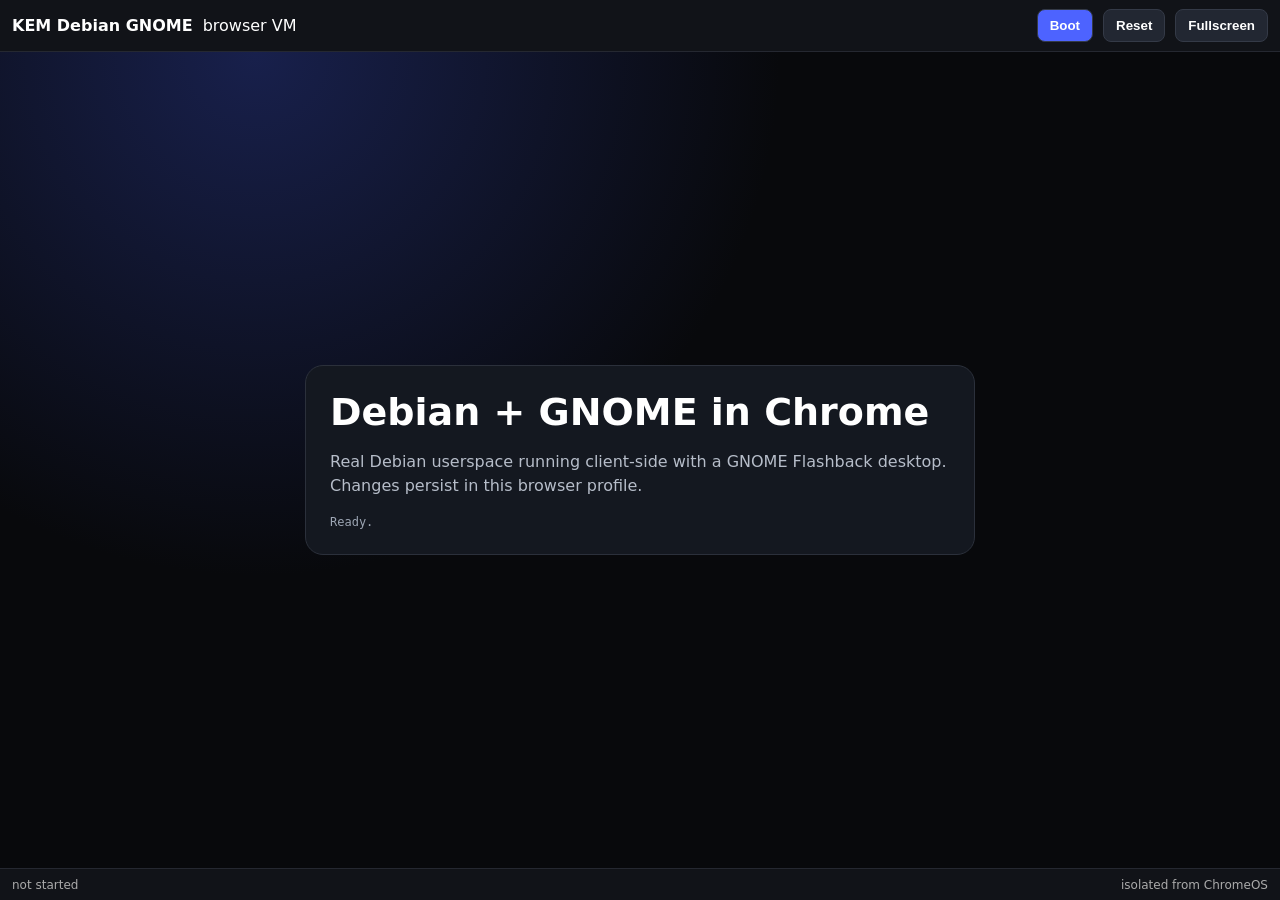
==== debian-gnome/index.html @ f8459b23 "Add Debian GNOME browser launcher" ====
<!doctype html><html><head><meta charset="utf-8"><meta name="viewport" content="width=device-width,initial-scale=1"><title>KEM Debian GNOME</title><script src="./serviceWorker.js"></script><script src="https://cxrtnc.leaningtech.com/1.2.8/cx.js"></script><style>html,body{margin:0;width:100%;height:100%;background:#050607;color:#fff;font-family:system-ui;overflow:hidden}body{display:grid;grid-template-rows:52px 1fr 32px}header,footer{display:flex;align-items:center;gap:10px;padding:0 12px;background:#111318;border-color:#252831}header{border-bottom:1px solid #252831}footer{border-top:1px solid #252831;font-size:12px;color:#aaa}.spacer{flex:1}button{background:#222732;color:#fff;border:1px solid #343a47;border-radius:8px;padding:8px 12px;font-weight:600}#boot{background:#4d63ff}.stage{position:relative;min-width:0;min-height:0;background:#000}canvas{width:100%;height:100%;display:block}.splash{position:absolute;inset:0;display:grid;place-items:center;background:radial-gradient(circle at 20% 0%,#18204c 0,transparent 40%),#08090c}.card{width:min(620px,calc(100% - 40px));background:#141820;border:1px solid #2b303b;border-radius:18px;padding:24px}.card h1{margin:0 0 8px;font-size:38px}.card p{color:#b6bdc9;line-height:1.5}#log{margin-top:14px;font:12px/1.4 monospace;color:#9da6b4;white-space:pre-wrap}.hidden{display:none}</style></head><body><header><strong>KEM Debian GNOME</strong><span>browser VM</span><span class="spacer"></span><button id="boot">Boot</button><button id="reset">Reset</button><button id="full">Fullscreen</button></header><div class="stage" id="stage"><canvas id="display"></canvas><div class="splash" id="splash"><div class="card"><h1>Debian + GNOME in Chrome</h1><p>Real Debian userspace running client-side with a GNOME Flashback desktop. Changes persist in this browser profile.</p><div id="log">Ready.</div></div></div></div><footer><span id="status">not started</span><span class="spacer"></span><span>isolated from ChromeOS</span></footer><script type="module">const $=s=>document.querySelector(s),canvas=$('#display'),stage=$('#stage'),splash=$('#splash'),log=$('#log'),status=$('#status'),boot=$('#boot');let cx=null,overlayStore=null;function note(t){log.textContent+='\n'+t}function fit(){if(!cx)return;const r=stage.getBoundingClientRect();cx.setKmsCanvas(canvas,Math.max(1024,r.width|0),Math.max(768,r.height|0))}new ResizeObserver(fit).observe(stage);async function start(){if(cx)return;boot.disabled=true;try{status.textContent='booting';if(!window.crossOriginIsolated)throw new Error('Reload once so the service worker can enable cross-origin isolation.');const base=await CheerpX.GitHubDevice.create('./debian-gnome.ext2');overlayStore=await CheerpX.IDBDevice.create('kem-debian-gnome-v1');const root=await CheerpX.OverlayDevice.create(base,overlayStore);cx=await CheerpX.Linux.create({mounts:[{type:'ext2',dev:root,path:'/'},{type:'devs',path:'/dev'},{type:'devpts',path:'/dev/pts'},{type:'proc',path:'/proc'},{type:'sys',path:'/sys'}]});fit();splash.classList.add('hidden');status.textContent='running';await cx.run('/usr/local/bin/start-desktop',[],{uid:0,gid:0,env:['HOME=/root','USER=root','SHELL=/bin/bash','LANG=C.UTF-8','LC_ALL=C.UTF-8']});}catch(e){note('ERROR: '+e);status.textContent='failed';boot.disabled=false}}boot.onclick=start;$('#reset').onclick=async()=>{if(overlayStore)await overlayStore.reset();location.reload()};$('#full').onclick=()=>document.fullscreenElement?document.exitFullscreen():stage.requestFullscreen();</script></body></html>
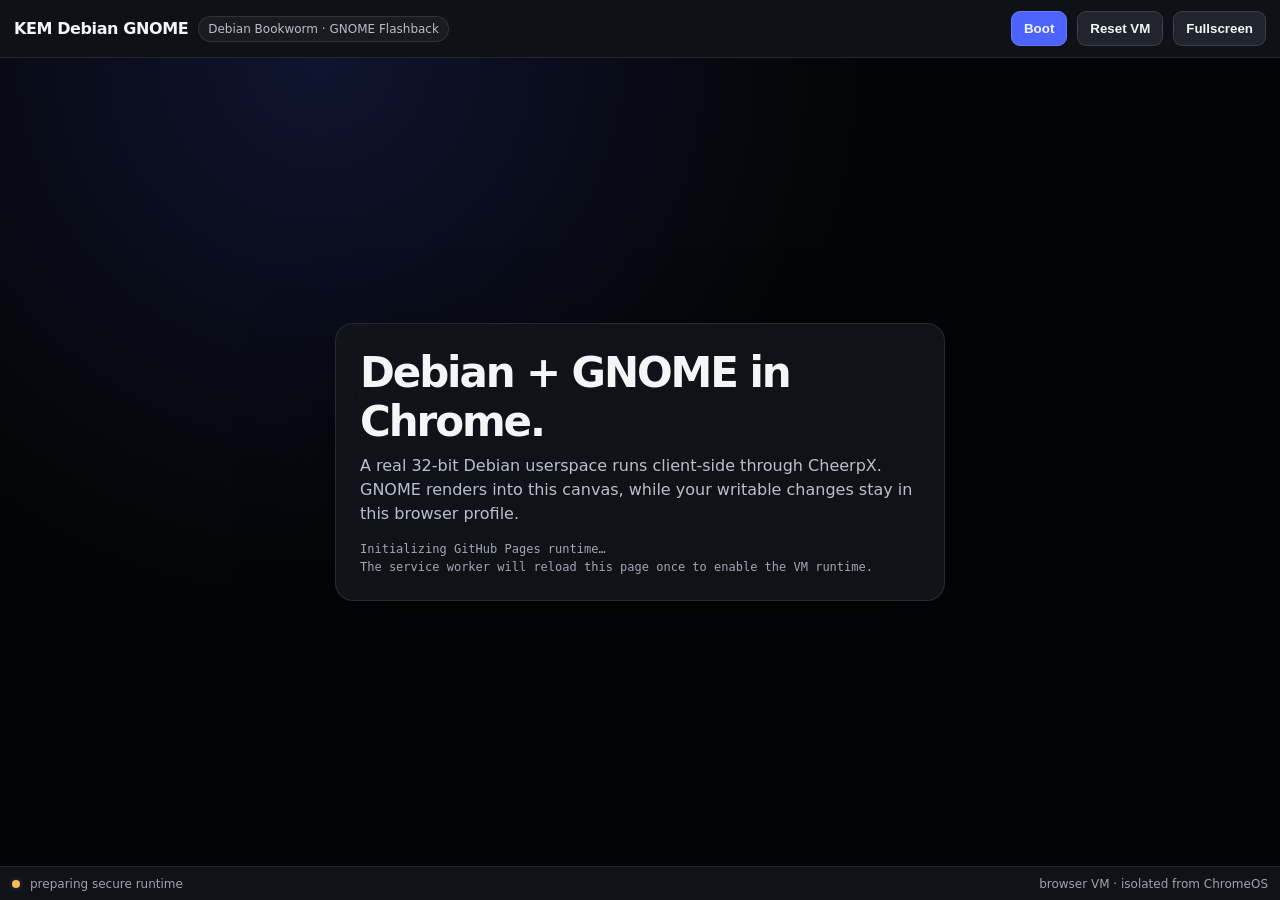
==== commit 54b48479: "Add Debian GNOME browser launcher" ====
--- a/debian-gnome/index.html
+++ b/debian-gnome/index.html
@@ -1 +1,156 @@
-<!doctype html><html><head><meta charset="utf-8"><meta name="viewport" content="width=device-width,initial-scale=1"><title>KEM Debian GNOME</title><script src="./serviceWorker.js"></script><script src="https://cxrtnc.leaningtech.com/1.2.8/cx.js"></script><style>html,body{margin:0;width:100%;height:100%;background:#050607;color:#fff;font-family:system-ui;overflow:hidden}body{display:grid;grid-template-rows:52px 1fr 32px}header,footer{display:flex;align-items:center;gap:10px;padding:0 12px;background:#111318;border-color:#252831}header{border-bottom:1px solid #252831}footer{border-top:1px solid #252831;font-size:12px;color:#aaa}.spacer{flex:1}button{background:#222732;color:#fff;border:1px solid #343a47;border-radius:8px;padding:8px 12px;font-weight:600}#boot{background:#4d63ff}.stage{position:relative;min-width:0;min-height:0;background:#000}canvas{width:100%;height:100%;display:block}.splash{position:absolute;inset:0;display:grid;place-items:center;background:radial-gradient(circle at 20% 0%,#18204c 0,transparent 40%),#08090c}.card{width:min(620px,calc(100% - 40px));background:#141820;border:1px solid #2b303b;border-radius:18px;padding:24px}.card h1{margin:0 0 8px;font-size:38px}.card p{color:#b6bdc9;line-height:1.5}#log{margin-top:14px;font:12px/1.4 monospace;color:#9da6b4;white-space:pre-wrap}.hidden{display:none}</style></head><body><header><strong>KEM Debian GNOME</strong><span>browser VM</span><span class="spacer"></span><button id="boot">Boot</button><button id="reset">Reset</button><button id="full">Fullscreen</button></header><div class="stage" id="stage"><canvas id="display"></canvas><div class="splash" id="splash"><div class="card"><h1>Debian + GNOME in Chrome</h1><p>Real Debian userspace running client-side with a GNOME Flashback desktop. Changes persist in this browser profile.</p><div id="log">Ready.</div></div></div></div><footer><span id="status">not started</span><span class="spacer"></span><span>isolated from ChromeOS</span></footer><script type="module">const $=s=>document.querySelector(s),canvas=$('#display'),stage=$('#stage'),splash=$('#splash'),log=$('#log'),status=$('#status'),boot=$('#boot');let cx=null,overlayStore=null;function note(t){log.textContent+='\n'+t}function fit(){if(!cx)return;const r=stage.getBoundingClientRect();cx.setKmsCanvas(canvas,Math.max(1024,r.width|0),Math.max(768,r.height|0))}new ResizeObserver(fit).observe(stage);async function start(){if(cx)return;boot.disabled=true;try{status.textContent='booting';if(!window.crossOriginIsolated)throw new Error('Reload once so the service worker can enable cross-origin isolation.');const base=await CheerpX.GitHubDevice.create('./debian-gnome.ext2');overlayStore=await CheerpX.IDBDevice.create('kem-debian-gnome-v1');const root=await CheerpX.OverlayDevice.create(base,overlayStore);cx=await CheerpX.Linux.create({mounts:[{type:'ext2',dev:root,path:'/'},{type:'devs',path:'/dev'},{type:'devpts',path:'/dev/pts'},{type:'proc',path:'/proc'},{type:'sys',path:'/sys'}]});fit();splash.classList.add('hidden');status.textContent='running';await cx.run('/usr/local/bin/start-desktop',[],{uid:0,gid:0,env:['HOME=/root','USER=root','SHELL=/bin/bash','LANG=C.UTF-8','LC_ALL=C.UTF-8']});}catch(e){note('ERROR: '+e);status.textContent='failed';boot.disabled=false}}boot.onclick=start;$('#reset').onclick=async()=>{if(overlayStore)await overlayStore.reset();location.reload()};$('#full').onclick=()=>document.fullscreenElement?document.exitFullscreen():stage.requestFullscreen();</script></body></html>+<!doctype html>
+<html lang="en">
+<head>
+  <meta charset="utf-8">
+  <meta name="viewport" content="width=device-width,initial-scale=1,viewport-fit=cover">
+  <meta name="theme-color" content="#111318">
+  <title>KEM Debian GNOME</title>
+  <script src="./serviceWorker.js"></script>
+  <script src="https://cxrtnc.leaningtech.com/1.2.8/cx.js"></script>
+  <style>
+    :root{color-scheme:dark;font-family:Inter,ui-sans-serif,system-ui,-apple-system,BlinkMacSystemFont,"Segoe UI",sans-serif;background:#090b0f;color:#f4f5f7}
+    *{box-sizing:border-box}
+    html,body{width:100%;height:100%;margin:0;overflow:hidden;background:#060708}
+    body{display:grid;grid-template-rows:auto 1fr auto}
+    header{min-height:58px;display:flex;align-items:center;gap:10px;padding:10px 14px;border-bottom:1px solid rgba(255,255,255,.09);background:rgba(17,19,24,.94);backdrop-filter:blur(18px)}
+    .brand{font-weight:760;letter-spacing:-.025em;white-space:nowrap}
+    .pill{font-size:12px;color:#b8bec9;border:1px solid rgba(255,255,255,.1);background:rgba(255,255,255,.045);border-radius:999px;padding:5px 9px}
+    .spacer{flex:1}
+    button{border:1px solid rgba(255,255,255,.12);color:#f4f5f7;background:#20242d;border-radius:9px;padding:9px 12px;font-weight:650;cursor:pointer}
+    button:hover{background:#2a303b} button:disabled{opacity:.5;cursor:default}
+    #boot{background:#4d63ff;border-color:#6679ff} #boot:hover{background:#5b6fff}
+    #stage{position:relative;min-width:0;min-height:0;overflow:hidden;background:#030405}
+    #display{display:block;width:100%;height:100%;outline:none;background:#030405}
+    #splash{position:absolute;inset:0;display:grid;place-items:center;padding:20px;background:radial-gradient(circle at 25% 0%,rgba(75,98,255,.17),transparent 34rem);transition:opacity .25s ease}
+    #splash.hidden{opacity:0;pointer-events:none}
+    .card{width:min(610px,100%);border:1px solid rgba(255,255,255,.1);background:rgba(18,21,27,.9);backdrop-filter:blur(24px);border-radius:18px;padding:24px;box-shadow:0 24px 90px rgba(0,0,0,.35)}
+    h1{margin:0 0 8px;font-size:clamp(26px,5vw,42px);letter-spacing:-.05em} p{margin:0;color:#bac0cb;line-height:1.5}
+    #log{margin-top:15px;max-height:150px;overflow:auto;white-space:pre-wrap;font:12px/1.45 ui-monospace,SFMono-Regular,Menlo,Consolas,monospace;color:#9fa7b5}
+    footer{min-height:34px;display:flex;align-items:center;gap:10px;padding:6px 12px;border-top:1px solid rgba(255,255,255,.08);background:#101217;color:#9ca3af;font-size:12px}
+    #dot{width:8px;height:8px;border-radius:50%;background:#777;box-shadow:0 0 0 3px rgba(255,255,255,.04)}
+    #dot.ready{background:#57d38c} #dot.busy{background:#f0bf57} #dot.error{background:#ef6666}
+    @media(max-width:700px){.pill{display:none}header{padding-inline:10px}.brand{font-size:14px}button{padding:8px 10px}}
+  </style>
+</head>
+<body>
+  <header>
+    <div class="brand">KEM Debian GNOME</div>
+    <div class="pill">Debian Bookworm · GNOME Flashback</div>
+    <div class="spacer"></div>
+    <button id="boot">Boot</button>
+    <button id="reset">Reset VM</button>
+    <button id="fullscreen">Fullscreen</button>
+  </header>
+
+  <main id="stage">
+    <canvas id="display" tabindex="0"></canvas>
+    <div id="splash">
+      <div class="card">
+        <h1>Debian + GNOME in Chrome.</h1>
+        <p>A real 32-bit Debian userspace runs client-side through CheerpX. GNOME renders into this canvas, while your writable changes stay in this browser profile.</p>
+        <div id="log">Initializing GitHub Pages runtime…</div>
+      </div>
+    </div>
+  </main>
+
+  <footer>
+    <span id="dot"></span><span id="status">starting</span><span class="spacer"></span><span>browser VM · isolated from ChromeOS</span>
+  </footer>
+
+<script type="module">
+  const $ = (s) => document.querySelector(s);
+  const canvas = $("#display");
+  const stage = $("#stage");
+  const splash = $("#splash");
+  const bootButton = $("#boot");
+  const statusEl = $("#status");
+  const dot = $("#dot");
+  const log = $("#log");
+  let cx = null;
+  let writable = null;
+  let booting = false;
+
+  function setStatus(text, type="") { statusEl.textContent = text; dot.className = type; }
+  function note(text) { log.textContent += `\n${text}`; log.scrollTop = log.scrollHeight; }
+
+  function fitDisplay() {
+    if (!cx) return;
+    const rect = stage.getBoundingClientRect();
+    let w = Math.max(1024, Math.floor(rect.width));
+    let h = Math.max(768, Math.floor(rect.height));
+    const ratio = Math.max(w / 1920, h / 1200, 1);
+    w = Math.floor(w / ratio); h = Math.floor(h / ratio);
+    try { cx.setKmsCanvas(canvas, w, h); } catch (e) { console.warn(e); }
+  }
+  new ResizeObserver(fitDisplay).observe(stage);
+  canvas.addEventListener("click", () => canvas.focus());
+
+  async function boot() {
+    if (booting || cx) return;
+    booting = true; bootButton.disabled = true;
+    try {
+      setStatus("checking browser", "busy");
+      if (!window.isSecureContext) throw new Error("HTTPS is required.");
+      if (!window.crossOriginIsolated) throw new Error("Cross-origin isolation is not active yet. Reload the page once.");
+      if (typeof CheerpX === "undefined") throw new Error("CheerpX did not load. The runtime CDN may be blocked.");
+
+      setStatus("opening Debian disk", "busy");
+      note("Opening streamed Debian/GNOME disk chunks…");
+      const base = await CheerpX.GitHubDevice.create("debian-gnome.ext2");
+      writable = await CheerpX.IDBDevice.create("kem-debian-gnome-overlay-v3");
+      const root = await CheerpX.OverlayDevice.create(base, writable);
+
+      const mounts = [
+        {type:"ext2", path:"/", dev:root},
+        {type:"devs", path:"/dev"},
+        {type:"devpts", path:"/dev/pts"},
+        {type:"proc", path:"/proc"},
+        {type:"sys", path:"/sys"}
+      ];
+
+      setStatus("starting Debian", "busy");
+      cx = await CheerpX.Linux.create({mounts});
+      fitDisplay();
+      cx.setActivateConsole((vt) => {
+        if (vt === 7) { splash.classList.add("hidden"); setStatus("GNOME running", "ready"); canvas.focus(); }
+      });
+
+      note("Starting Xorg and GNOME Flashback…");
+      splash.classList.add("hidden");
+      const code = await cx.run("/usr/local/bin/start-desktop", [], {
+        env:["HOME=/root","USER=root","LOGNAME=root","SHELL=/bin/bash","LANG=C.UTF-8","LC_ALL=C.UTF-8"],
+        cwd:"/root", uid:0, gid:0
+      });
+      splash.classList.remove("hidden");
+      note(`Desktop exited with code ${code}.`);
+      setStatus(`desktop exited (${code})`, code === 0 ? "ready" : "error");
+    } catch (e) {
+      console.error(e); note(`ERROR: ${e.message || e}`); setStatus("boot failed", "error");
+      splash.classList.remove("hidden"); cx = null; bootButton.disabled = false; booting = false;
+    }
+  }
+
+  $("#fullscreen").addEventListener("click", async () => {
+    try { if (!document.fullscreenElement) await stage.requestFullscreen(); else await document.exitFullscreen(); }
+    catch (e) { note(`Fullscreen error: ${e.message}`); }
+  });
+
+  $("#reset").addEventListener("click", async () => {
+    try {
+      if (!writable) writable = await CheerpX.IDBDevice.create("kem-debian-gnome-overlay-v3");
+      await writable.reset(); location.reload();
+    } catch (e) { note(`Reset error: ${e.message}`); }
+  });
+  bootButton.addEventListener("click", boot);
+
+  if (window.crossOriginIsolated) {
+    setStatus("ready to boot", "ready");
+    note("Browser isolation ready. Auto-booting…");
+    setTimeout(boot, 250);
+  } else {
+    setStatus("preparing secure runtime", "busy");
+    note("The service worker will reload this page once to enable the VM runtime.");
+  }
+</script>
+</body>
+</html>
